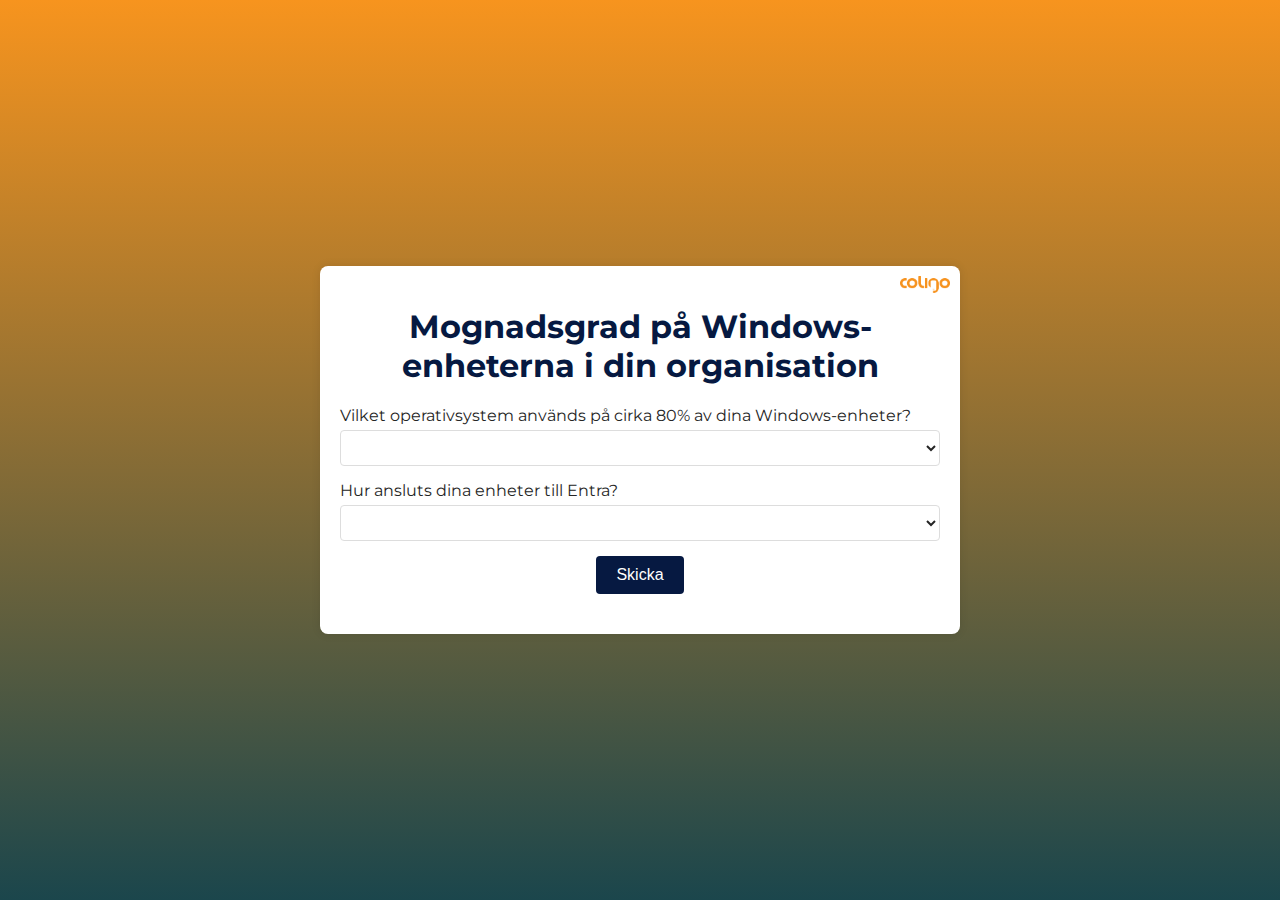
==== index.html @ 4e8f87fa "Update index.html" ====
<!DOCTYPE html>
<html lang="en">
<head>
    <meta charset="UTF-8">
    <meta name="viewport" content="width=device-width, initial-scale=1.0">
    <title>Mognadsgrad på Windows-enheterna i din organisation</title>
    <link rel="stylesheet" href="styles.css">
    <link href="https://fonts.googleapis.com/css2?family=Montserrat:wght@400&display=swap" rel="stylesheet">
</head>
<body>
    <div class="container">
        <div class="logo">
            <img src="coligo-logo.png" alt="Coligo">
        </div>
            
        <h1>Mognadsgrad på Windows-enheterna i din organisation</h1>
        <form id="surveyForm">
            <div class="form-group">
                <label for="question1">Vilket operativsystem används på cirka 80% av dina Windows-enheter?</label>
                <select id="question1" name="question1">
                    <option value="0"></option>
                    <option value="1">Windows 10 eller Windows 11 22H2</option>
                    <option value="2">Windows 11 23H2</option>
                    <option value="3">Windows 11 24H2</option>
                    <option value="4">Windows 11 24H2 + Insider for Business</option>
                </select>
            </div>
            <div class="form-group">
                <label for="question2">Hur ansluts dina enheter till Entra?</label>
                <select id="question2" name="question2">
                    <option value="0"></option>
                    <option value="1">Inga molnkopplingar alls</option>
                    <option value="2">Hybrud</option>
                    <option value="3">Option 3</option>
                </select>
            </div>
            <button type="button" onclick="calculateScore()">Skicka</button>
        </form>
        <p id="result"></p>
    </div>
    <script src="script.js"></script>
</body>
</html>
---- styles.css ----
body {
    font-family: 'Montserrat', sans-serif;
    background: linear-gradient(to bottom, #f7941E, #1B464C);
    display: flex;
    justify-content: center;
    align-items: center;
    height: 100vh;
    margin: 0;
}

.container {
    background-color: #FFF;
    padding: 20px;
    border-radius: 8px;
    box-shadow: 0 0 10px rgba(0, 0, 0, 0.1);
    width: 90%;
    max-width: 600px;
    position: relative;
}

.logo {
    position: absolute;
    top: 10px;
    right: 10px;
}

.logo img {
    width: 50px;
    height: auto;
}

h1 {
    color: #061941;
    text-align: center;
}

.form-group {
    margin-bottom: 15px;
    text-align: left;
}

label {
    display: block;
    margin-bottom: 5px;
    color: #252525;
}

select, option {
    font-family: 'Montserrat', sans-serif;
    width: 100%;
    padding: 8px;
    border: 1px solid #ddd;
    border-radius: 4px;
    background-color: #FFF;
    color: #252525;
}

button {
    background-color: #061941;
    color: #FFF;
    border: none;
    padding: 10px 20px;
    border-radius: 4px;
    cursor: pointer;
    font-size: 16px;
    display: block;
    margin: 0 auto;
}

button:hover {
    background-color: #252525;
}

#result {
    margin-top: 20px;
    font-size: 18px;
    color: #061941;
    text-align: center;
}
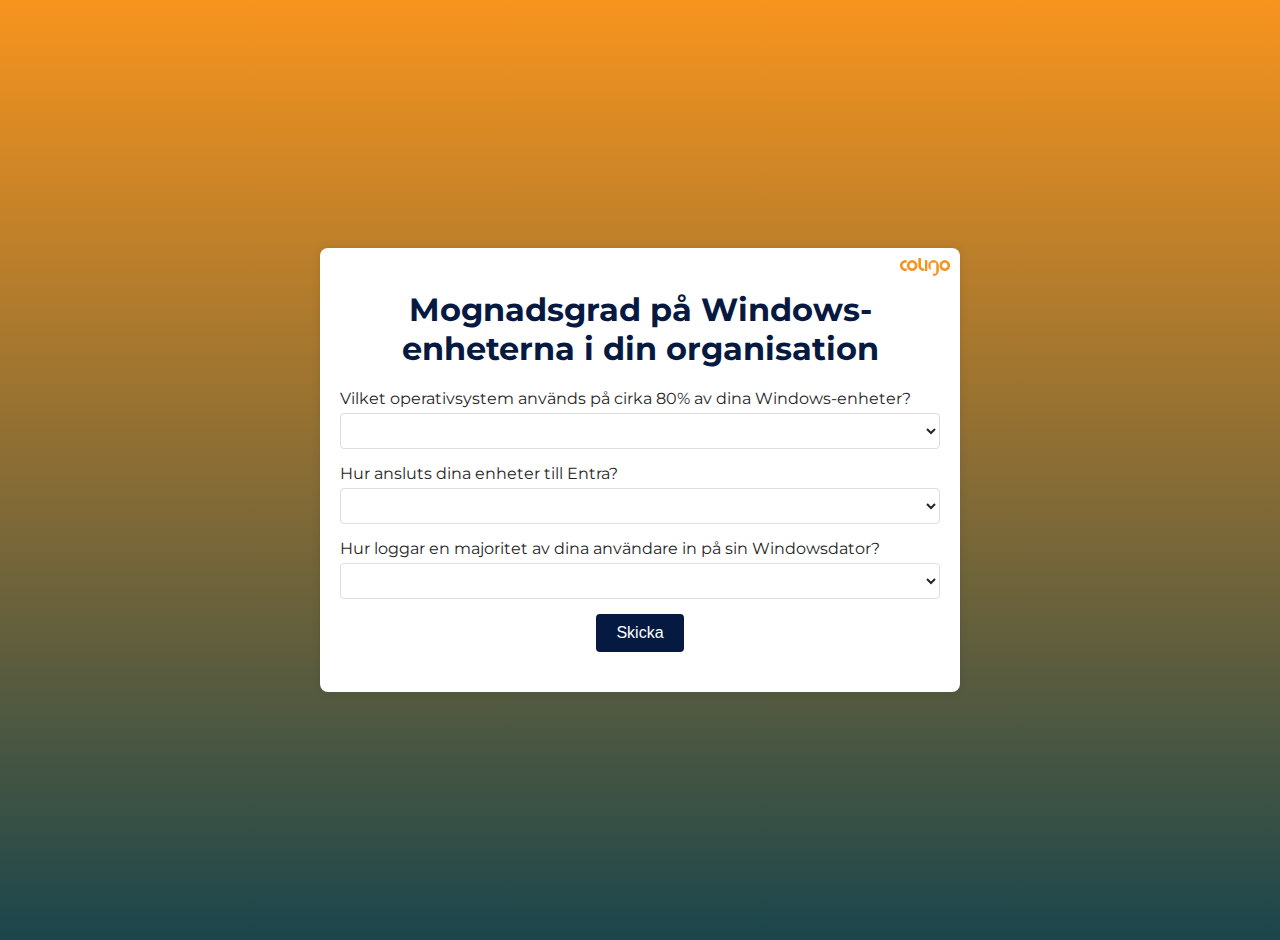
==== commit 47b4ce64: "Update index.html" ====
--- a/index.html
+++ b/index.html
@@ -30,8 +30,19 @@
                 <select id="question2" name="question2">
                     <option value="0"></option>
                     <option value="1">Inga molnkopplingar alls</option>
-                    <option value="2">Hybrud</option>
-                    <option value="3">Option 3</option>
+                    <option value="2">Hybrid entra join (+ eventuellt co-management)</option>
+                    <option value="3">Hybrid entra join + Autopilot</option>
+                    <option value="3">Entra join + Autopilot</option>
+                </select>
+            </div>
+            <div class="form-group">
+                <label for="question3">Hur loggar en majoritet av dina användare in på sin Windowsdator?</label>
+                <select id="question3" name="question3">
+                    <option value="0"></option>
+                    <option value="1">Användarnamn och lösenord</option>
+                    <option value="2">Windows Hello for Business och/eller smartkort/certifikat</option>
+                    <option value="3">Windows Hello for Business och/eller smartkort/certifikat + Temporary Access Pass</option>
+                    <option value="4">Passwordless experience + passkeys som komplement till alla föregående alternativ</option>
                 </select>
             </div>
             <button type="button" onclick="calculateScore()">Skicka</button>
--- a/styles.css
+++ b/styles.css
@@ -6,6 +6,7 @@
     align-items: center;
     height: 100vh;
     margin: 0;
+    padding: 20px; /* Add padding to the body */
 }
 
 .container {
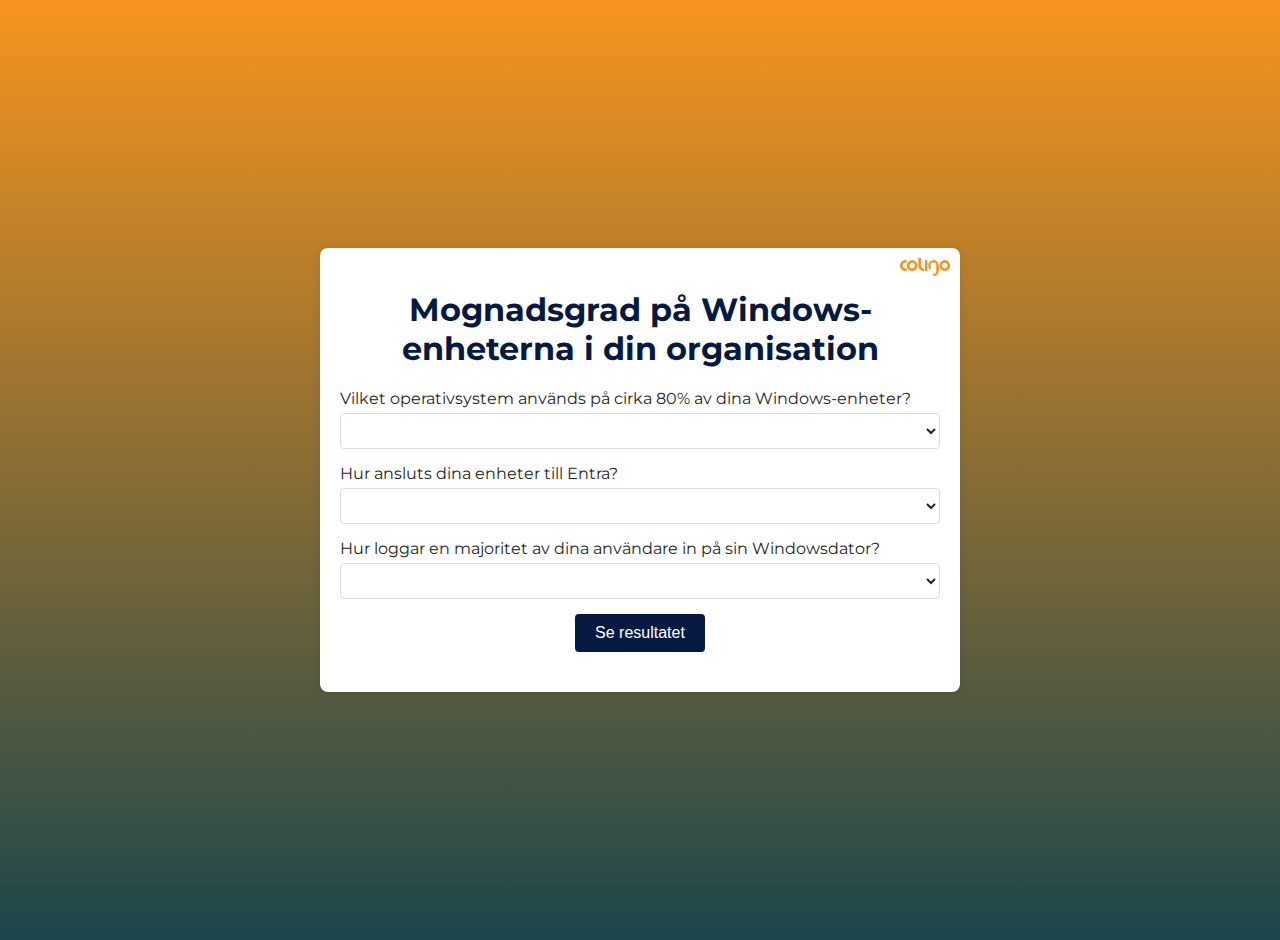
==== commit 03cad34a: "Update index.html" ====
--- a/index.html
+++ b/index.html
@@ -21,8 +21,7 @@
                     <option value="0"></option>
                     <option value="1">Windows 10 eller Windows 11 22H2</option>
                     <option value="2">Windows 11 23H2</option>
-                    <option value="3">Windows 11 24H2</option>
-                    <option value="4">Windows 11 24H2 + Insider for Business</option>
+                    <option value="3">Windows 11 24H2</option>                    
                 </select>
             </div>
             <div class="form-group">
@@ -41,11 +40,10 @@
                     <option value="0"></option>
                     <option value="1">Användarnamn och lösenord</option>
                     <option value="2">Windows Hello for Business och/eller smartkort/certifikat</option>
-                    <option value="3">Windows Hello for Business och/eller smartkort/certifikat + Temporary Access Pass</option>
-                    <option value="4">Passwordless experience + passkeys som komplement till alla föregående alternativ</option>
+                    <option value="3">Passwordless experience + Temporary Access Pass + passkeys + Hello for Business</option>
                 </select>
             </div>
-            <button type="button" onclick="calculateScore()">Skicka</button>
+            <button type="button" onclick="calculateScore()">Se resultatet</button>
         </form>
         <p id="result"></p>
     </div>
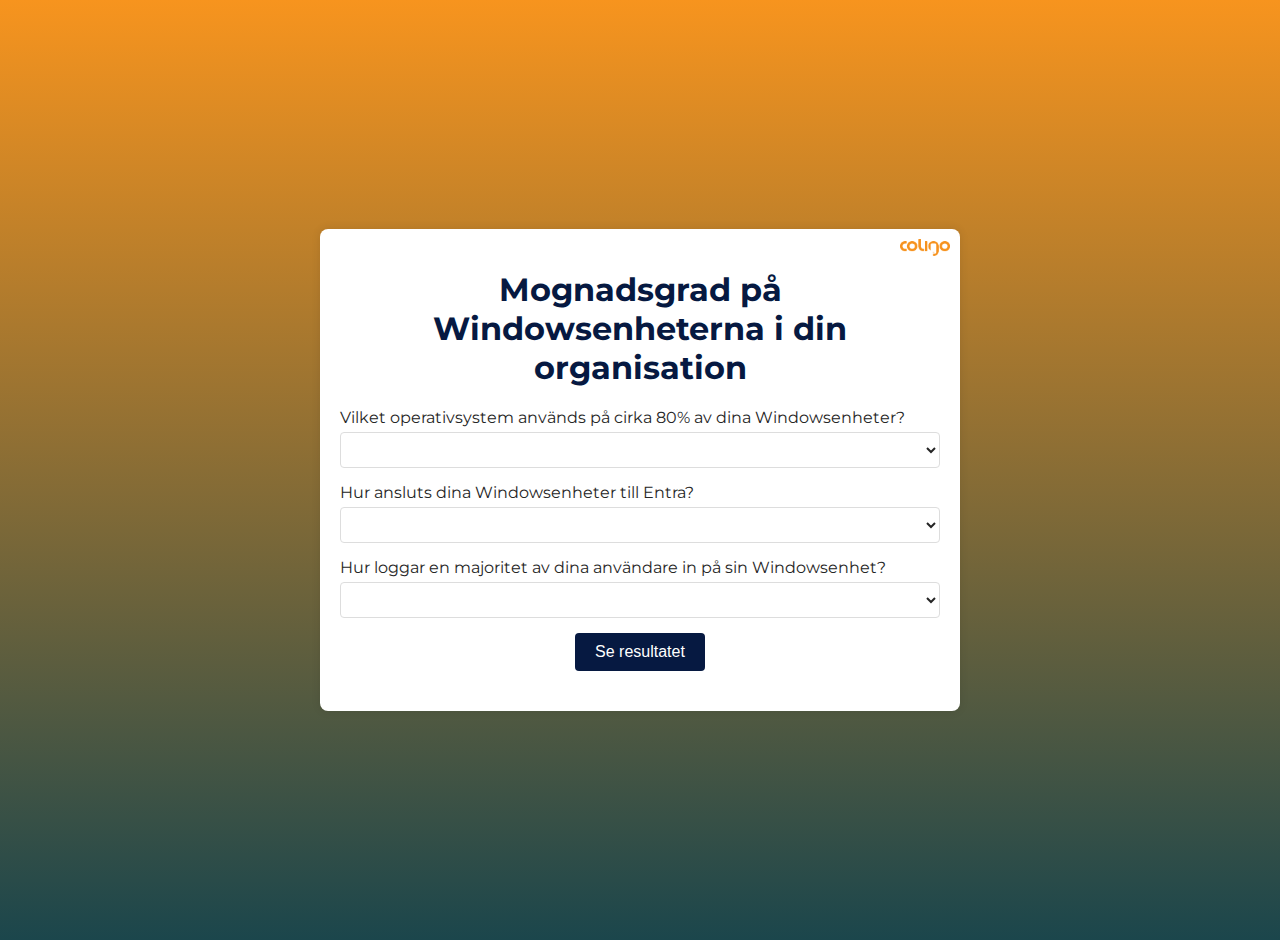
==== commit 36dc0de9: "Update index.html" ====
--- a/index.html
+++ b/index.html
@@ -13,10 +13,10 @@
             <img src="coligo-logo.png" alt="Coligo">
         </div>
             
-        <h1>Mognadsgrad på Windows-enheterna i din organisation</h1>
+        <h1>Mognadsgrad på Windowsenheterna i din organisation</h1>
         <form id="surveyForm">
             <div class="form-group">
-                <label for="question1">Vilket operativsystem används på cirka 80% av dina Windows-enheter?</label>
+                <label for="question1">Vilket operativsystem används på cirka 80% av dina Windowsenheter?</label>
                 <select id="question1" name="question1">
                     <option value="0"></option>
                     <option value="1">Windows 10 eller Windows 11 22H2</option>
@@ -25,17 +25,17 @@
                 </select>
             </div>
             <div class="form-group">
-                <label for="question2">Hur ansluts dina enheter till Entra?</label>
+                <label for="question2">Hur ansluts dina Windowsenheter till Entra?</label>
                 <select id="question2" name="question2">
                     <option value="0"></option>
                     <option value="1">Inga molnkopplingar alls</option>
-                    <option value="2">Hybrid entra join (+ eventuellt co-management)</option>
+                    <option value="2">Hybrid entra join + eventuellt co-management</option>
                     <option value="3">Hybrid entra join + Autopilot</option>
-                    <option value="3">Entra join + Autopilot</option>
+                    <option value="4">Entra join + Autopilot</option>
                 </select>
             </div>
             <div class="form-group">
-                <label for="question3">Hur loggar en majoritet av dina användare in på sin Windowsdator?</label>
+                <label for="question3">Hur loggar en majoritet av dina användare in på sin Windowsenhet?</label>
                 <select id="question3" name="question3">
                     <option value="0"></option>
                     <option value="1">Användarnamn och lösenord</option>
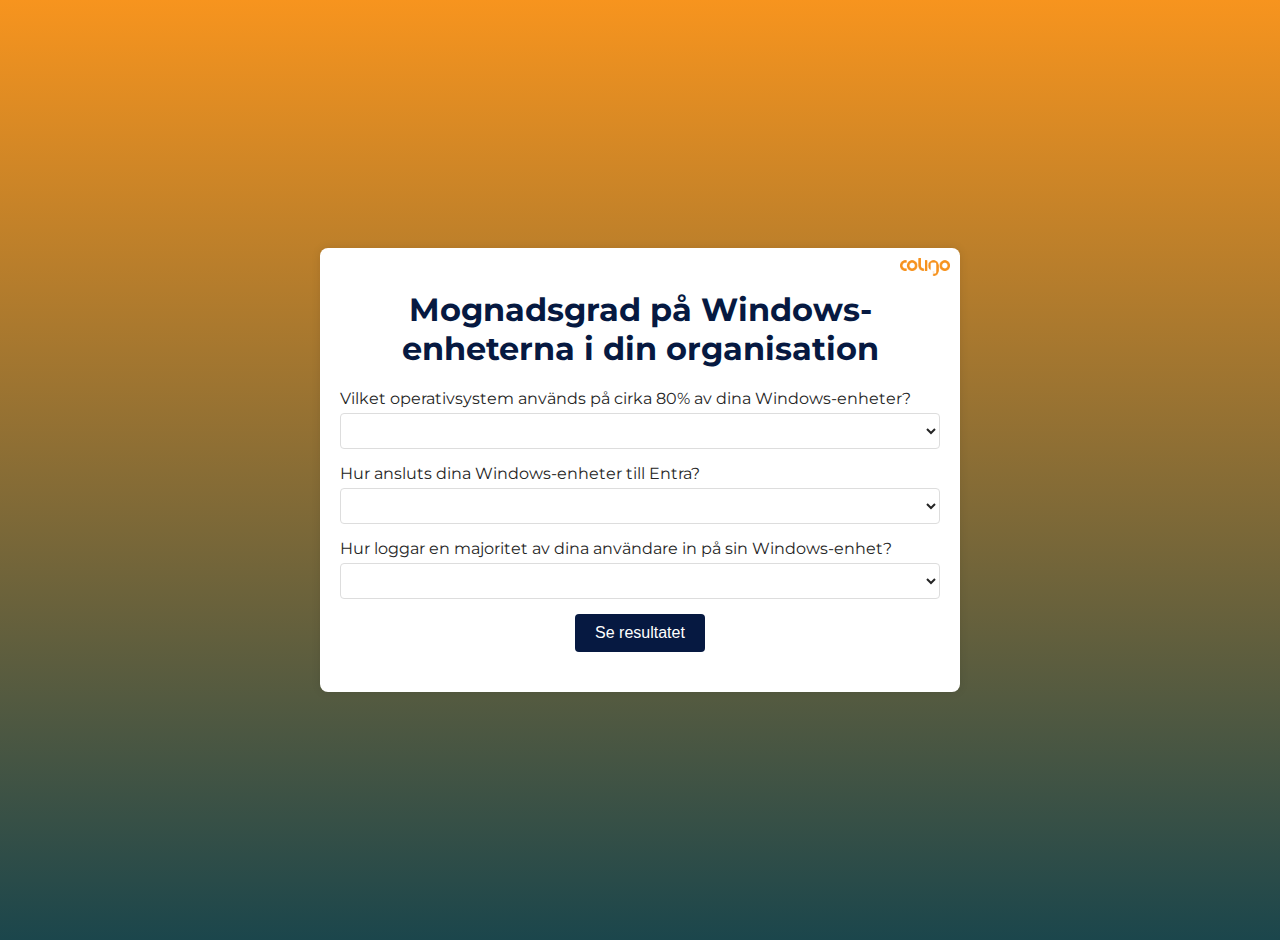
==== commit adc0700b: "Update index.html" ====
--- a/index.html
+++ b/index.html
@@ -13,10 +13,10 @@
             <img src="coligo-logo.png" alt="Coligo">
         </div>
             
-        <h1>Mognadsgrad på Windowsenheterna i din organisation</h1>
+        <h1>Mognadsgrad på Windows-enheterna i din organisation</h1>
         <form id="surveyForm">
             <div class="form-group">
-                <label for="question1">Vilket operativsystem används på cirka 80% av dina Windowsenheter?</label>
+                <label for="question1">Vilket operativsystem används på cirka 80% av dina Windows-enheter?</label>
                 <select id="question1" name="question1">
                     <option value="0"></option>
                     <option value="1">Windows 10 eller Windows 11 22H2</option>
@@ -25,7 +25,7 @@
                 </select>
             </div>
             <div class="form-group">
-                <label for="question2">Hur ansluts dina Windowsenheter till Entra?</label>
+                <label for="question2">Hur ansluts dina Windows-enheter till Entra?</label>
                 <select id="question2" name="question2">
                     <option value="0"></option>
                     <option value="1">Inga molnkopplingar alls</option>
@@ -35,7 +35,7 @@
                 </select>
             </div>
             <div class="form-group">
-                <label for="question3">Hur loggar en majoritet av dina användare in på sin Windowsenhet?</label>
+                <label for="question3">Hur loggar en majoritet av dina användare in på sin Windows-enhet?</label>
                 <select id="question3" name="question3">
                     <option value="0"></option>
                     <option value="1">Användarnamn och lösenord</option>
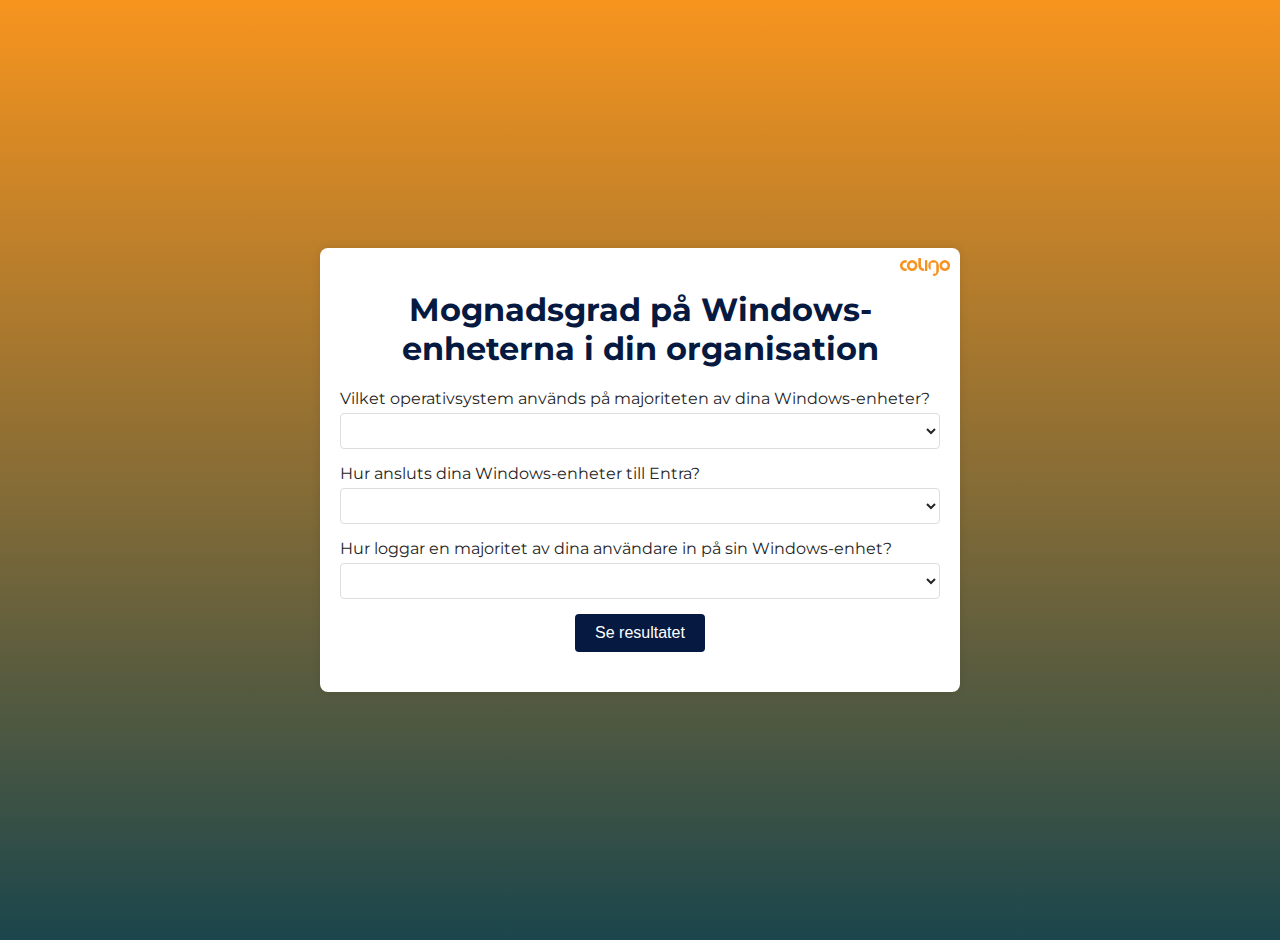
==== commit 225c6ae0: "Update index.html" ====
--- a/index.html
+++ b/index.html
@@ -16,10 +16,11 @@
         <h1>Mognadsgrad på Windows-enheterna i din organisation</h1>
         <form id="surveyForm">
             <div class="form-group">
-                <label for="question1">Vilket operativsystem används på cirka 80% av dina Windows-enheter?</label>
+                <label for="question1">Vilket operativsystem används på majoriteten av dina Windows-enheter?</label>
                 <select id="question1" name="question1">
                     <option value="0"></option>
-                    <option value="1">Windows 10 eller Windows 11 22H2</option>
+                    <option value="1">Windows 10</option>
+                    <option value="1">Windows 11 22H2</option>
                     <option value="2">Windows 11 23H2</option>
                     <option value="3">Windows 11 24H2</option>                    
                 </select>
